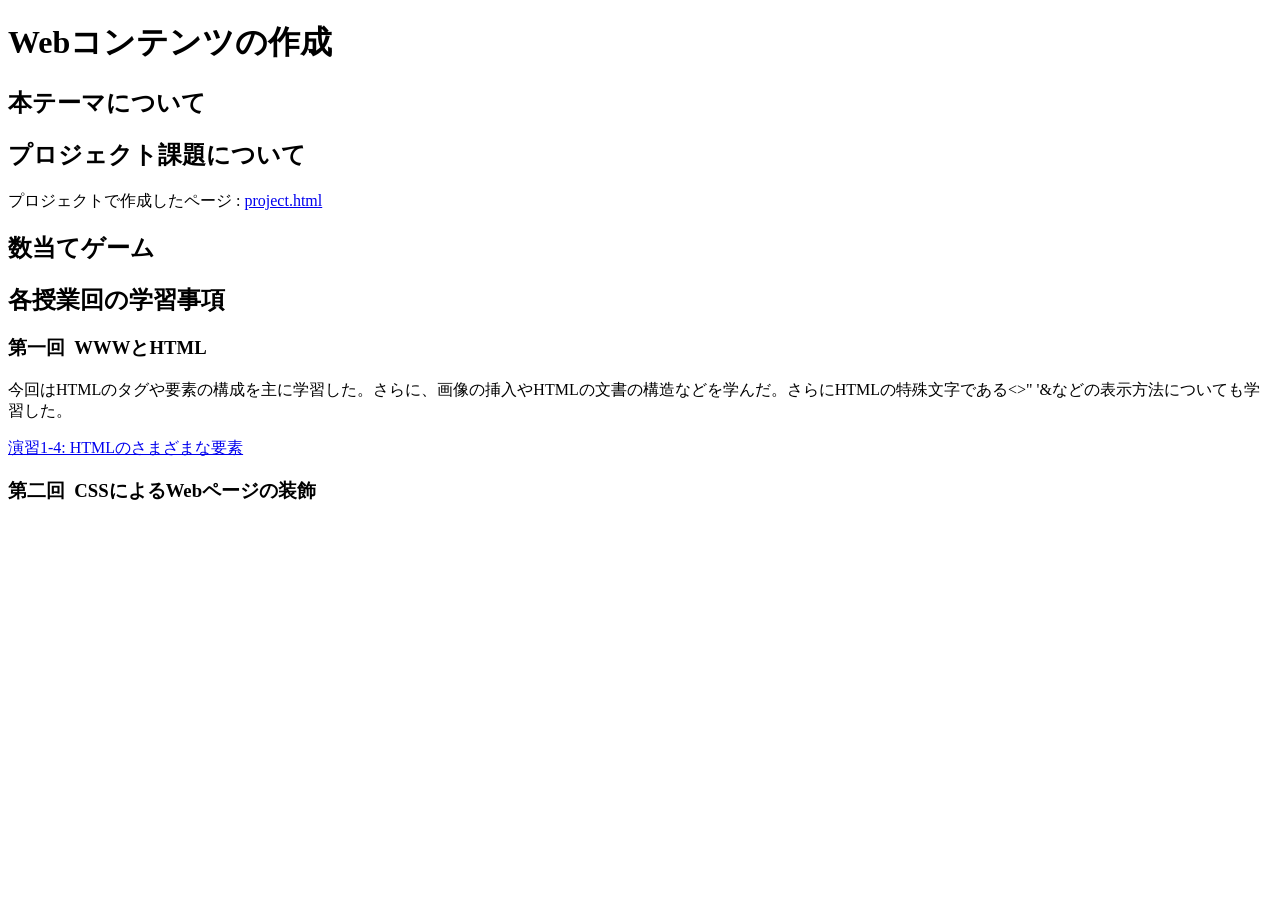
==== index.html @ c2db568b "index" ====
<!DOCTYPE html>
<html>
  <head>
    <meta charset="utf-8">
    <title>My test page</title>
  </head>
  <body>
    <h1>Webコンテンツの作成</h1>
    <h2>本テーマについて</h2>
    <p></p>
    <h2>プロジェクト課題について</h2>
    <p>プロジェクトで作成したページ : <a href = "project.html" title="プロジェクトページ" target="_blank">project.html</a></p>
    <p></p>
    <h2>数当てゲーム</h2>
    <p></p>
    <h2>各授業回の学習事項</h2>
    <h3>第一回&ensp;WWWとHTML</h3>
    <p>今回はHTMLのタグや要素の構成を主に学習した。さらに、画像の挿入やHTMLの文書の構造などを学んだ。さらにHTMLの特殊文字である&lt;&gt;&quot;&nbsp;&apos;&amp;などの表示方法についても学習した。</p>
    <a href = "practice-html/elements.html" title="演習1-4: HTMLのさまざまな要素" target="_blank">演習1-4: HTMLのさまざまな要素</a>
    <h3>第二回&ensp;CSSによるWebページの装飾</h3>
    
  

  </body>
</html>
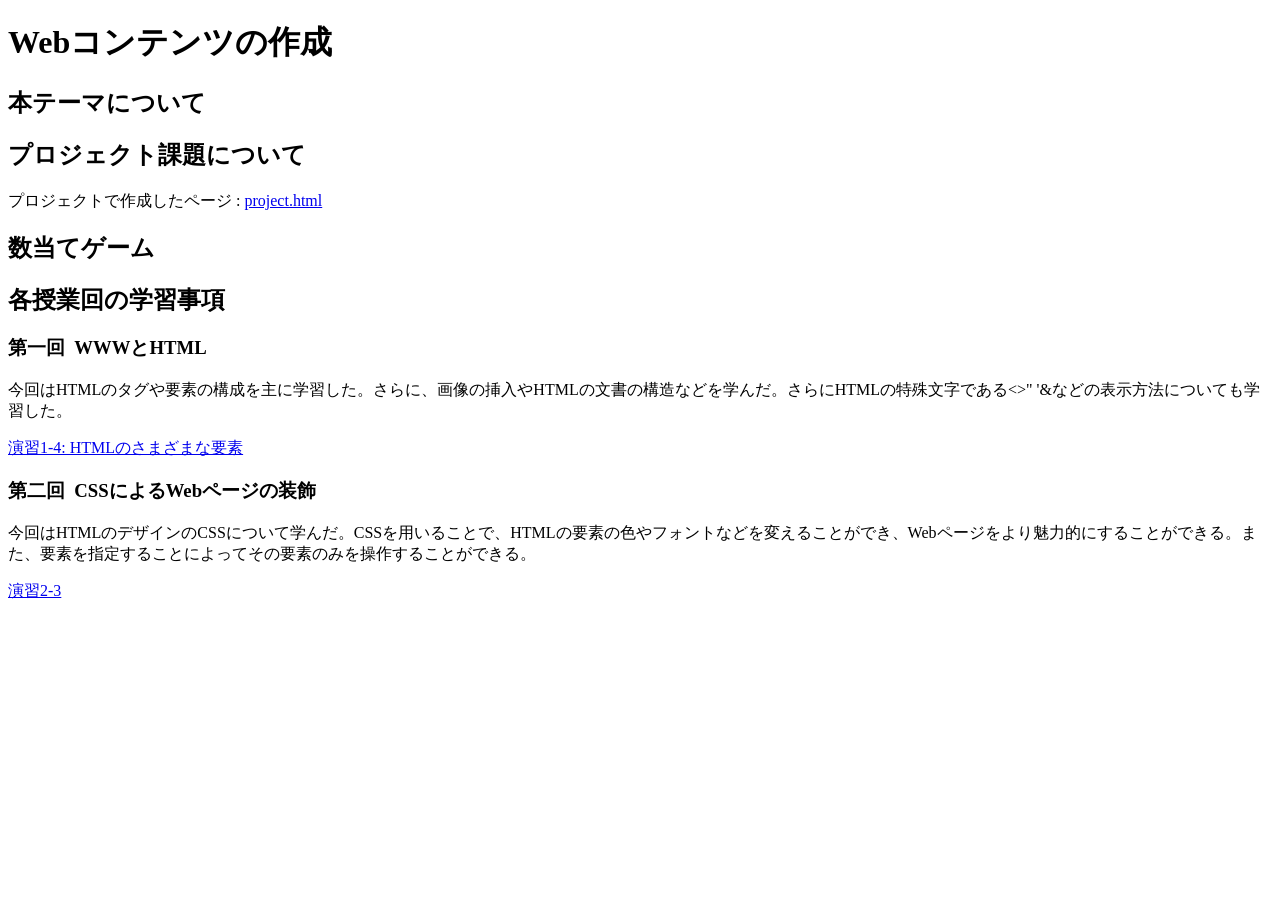
==== commit c7e28841: "index.html" ====
--- a/index.html
+++ b/index.html
@@ -3,6 +3,7 @@
   <head>
     <meta charset="utf-8">
     <title>My test page</title>
+    <link rel="stylesheet" href="style.css">
   </head>
   <body>
     <h1>Webコンテンツの作成</h1>
@@ -14,12 +15,17 @@
     <h2>数当てゲーム</h2>
     <p></p>
     <h2>各授業回の学習事項</h2>
-    <h3>第一回&ensp;WWWとHTML</h3>
+    <article>
+    <h3 class="class">第一回&ensp;WWWとHTML
+    </h3>
     <p>今回はHTMLのタグや要素の構成を主に学習した。さらに、画像の挿入やHTMLの文書の構造などを学んだ。さらにHTMLの特殊文字である&lt;&gt;&quot;&nbsp;&apos;&amp;などの表示方法についても学習した。</p>
     <a href = "practice-html/elements.html" title="演習1-4: HTMLのさまざまな要素" target="_blank">演習1-4: HTMLのさまざまな要素</a>
-    <h3>第二回&ensp;CSSによるWebページの装飾</h3>
-    
+    </article>
+    <article>
+      <h3 class="class">第二回&ensp;CSSによるWebページの装飾</h3>
+      <p>今回はHTMLのデザインのCSSについて学んだ。CSSを用いることで、HTMLの要素の色やフォントなどを変えることができ、Webページをより魅力的にすることができる。また、要素を指定することによってその要素のみを操作することができる。</p>
+      <a href = "practice-css/browser-intro.html" title="演習2-3" target="_blank">演習2-3 </a>
+    </article>
   
-
   </body>
 </html>
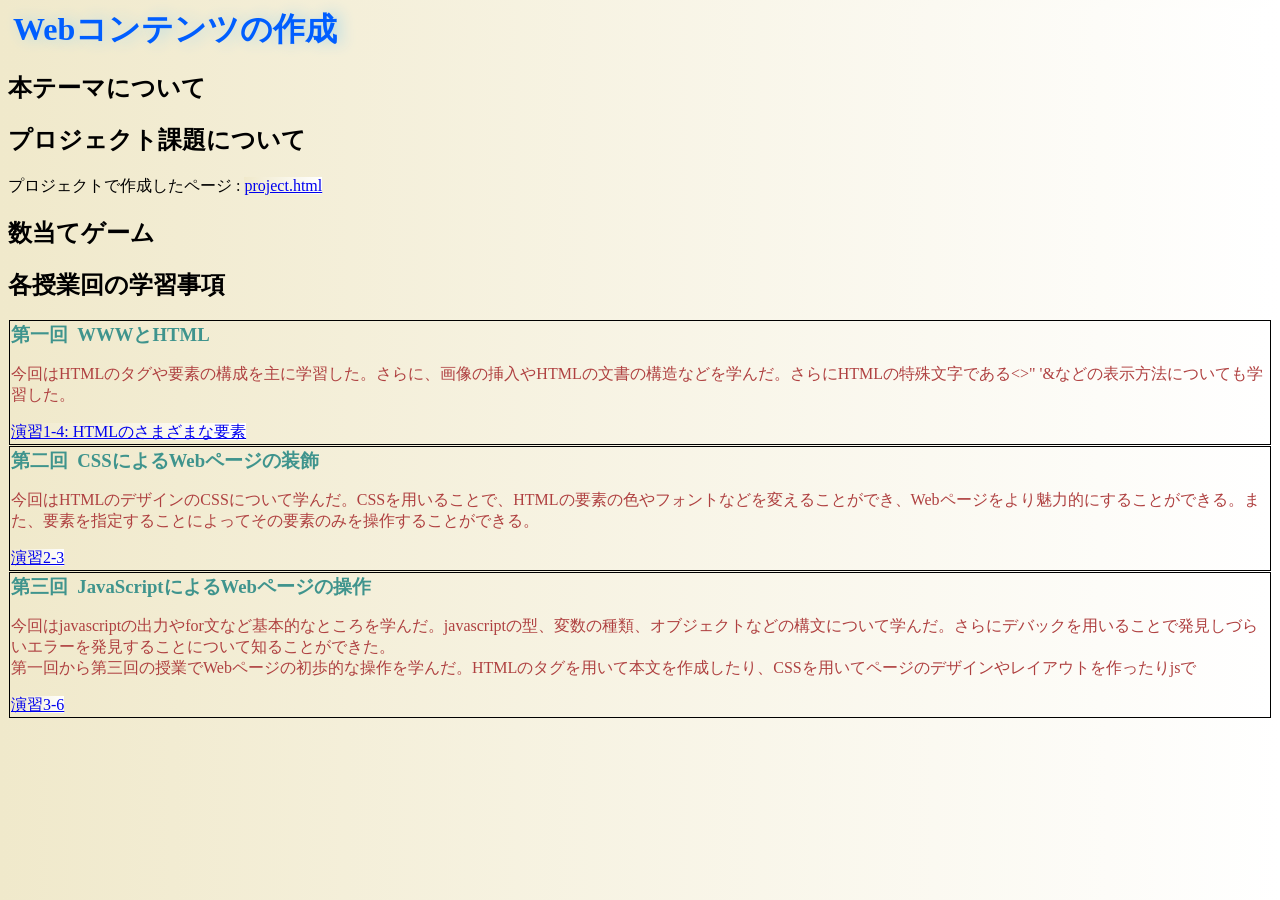
==== commit 682b6f56: "index.html" ====
--- a/index.html
+++ b/index.html
@@ -4,6 +4,7 @@
     <meta charset="utf-8">
     <title>My test page</title>
     <link rel="stylesheet" href="style.css">
+    <script src ="index.js" defer></script>
   </head>
   <body>
     <h1>Webコンテンツの作成</h1>
@@ -26,6 +27,12 @@
       <p>今回はHTMLのデザインのCSSについて学んだ。CSSを用いることで、HTMLの要素の色やフォントなどを変えることができ、Webページをより魅力的にすることができる。また、要素を指定することによってその要素のみを操作することができる。</p>
       <a href = "practice-css/browser-intro.html" title="演習2-3" target="_blank">演習2-3 </a>
     </article>
+    <article>
+      <h3 class="class">第三回&ensp;JavaScriptによるWebページの操作</h3>
+      <p>今回はjavascriptの出力やfor文など基本的なところを学んだ。javascriptの型、変数の種類、オブジェクトなどの構文について学んだ。さらにデバックを用いることで発見しづらいエラーを発見することについて知ることができた。<br>第一回から第三回の授業でWebページの初歩的な操作を学んだ。HTMLのタグを用いて本文を作成したり、CSSを用いてページのデザインやレイアウトを作ったりjsで
+      </p>
+      <a href = "practice-js/obj-practice.html" title="演習3-6" target="_blank">演習3-6 </a>
+    </article>
   
   </body>
 </html>
--- a/style.css
+++ b/style.css
@@ -0,0 +1,24 @@
+*{
+    background: linear-gradient(to left, white, #f0e9cb);
+}
+h1{
+    color: rgb(0, 94, 255);
+    text-shadow: lightblue 5px 0 15px;
+    /* border: 3px solid black;
+    background: rgb(210, 208, 208); */
+    margin: 5px
+}
+.class{
+    color:rgb(63, 148, 141);
+}
+
+article{
+    padding: 1px;
+    margin: 1px;
+    color: rgb(175, 64, 64);
+    border: solid 1px black;
+}
+h3{
+    margin: 0;
+}
+
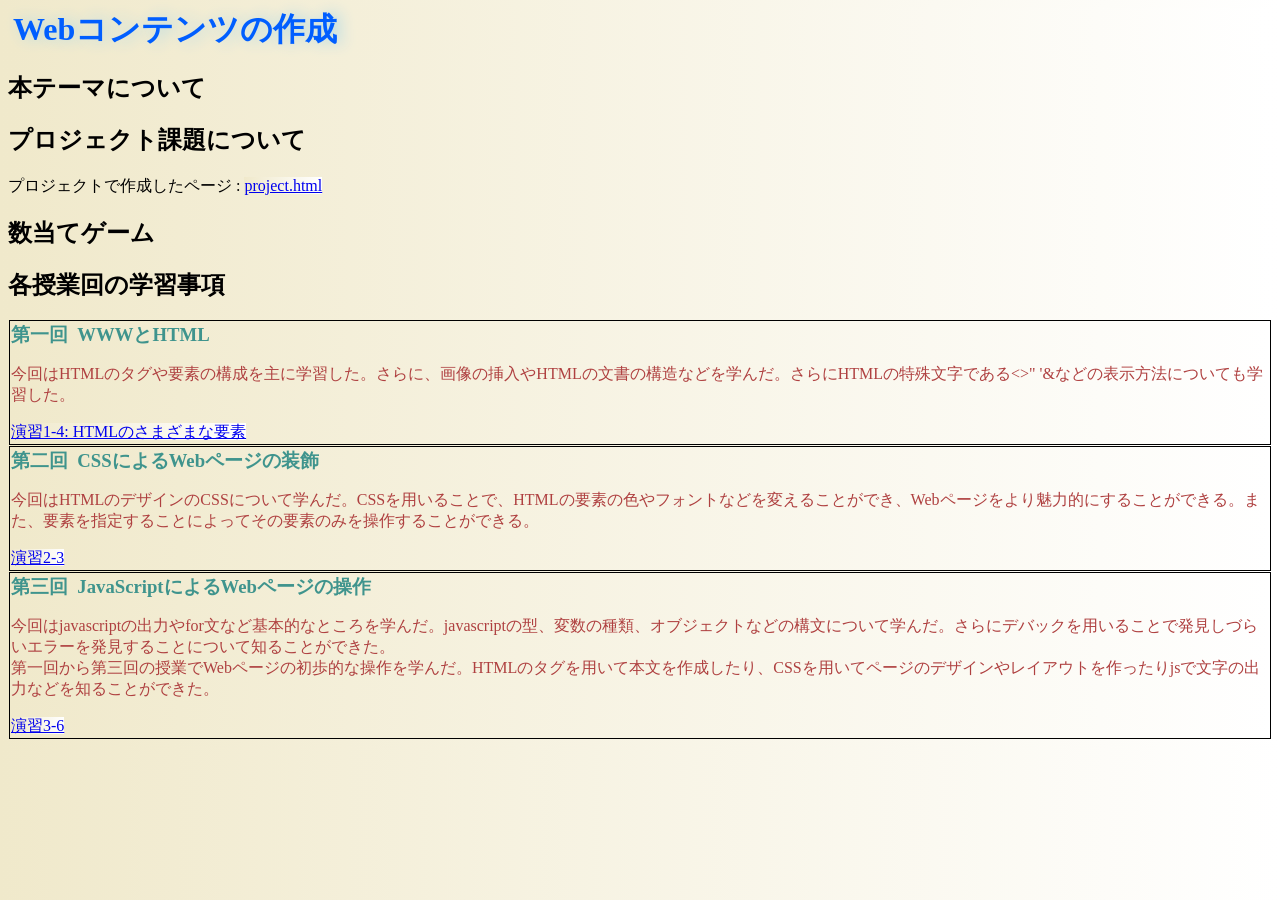
==== commit c29f49d4: "index.html" ====
--- a/index.html
+++ b/index.html
@@ -29,7 +29,7 @@
     </article>
     <article>
       <h3 class="class">第三回&ensp;JavaScriptによるWebページの操作</h3>
-      <p>今回はjavascriptの出力やfor文など基本的なところを学んだ。javascriptの型、変数の種類、オブジェクトなどの構文について学んだ。さらにデバックを用いることで発見しづらいエラーを発見することについて知ることができた。<br>第一回から第三回の授業でWebページの初歩的な操作を学んだ。HTMLのタグを用いて本文を作成したり、CSSを用いてページのデザインやレイアウトを作ったりjsで
+      <p>今回はjavascriptの出力やfor文など基本的なところを学んだ。javascriptの型、変数の種類、オブジェクトなどの構文について学んだ。さらにデバックを用いることで発見しづらいエラーを発見することについて知ることができた。<br>第一回から第三回の授業でWebページの初歩的な操作を学んだ。HTMLのタグを用いて本文を作成したり、CSSを用いてページのデザインやレイアウトを作ったりjsで文字の出力などを知ることができた。
       </p>
       <a href = "practice-js/obj-practice.html" title="演習3-6" target="_blank">演習3-6 </a>
     </article>
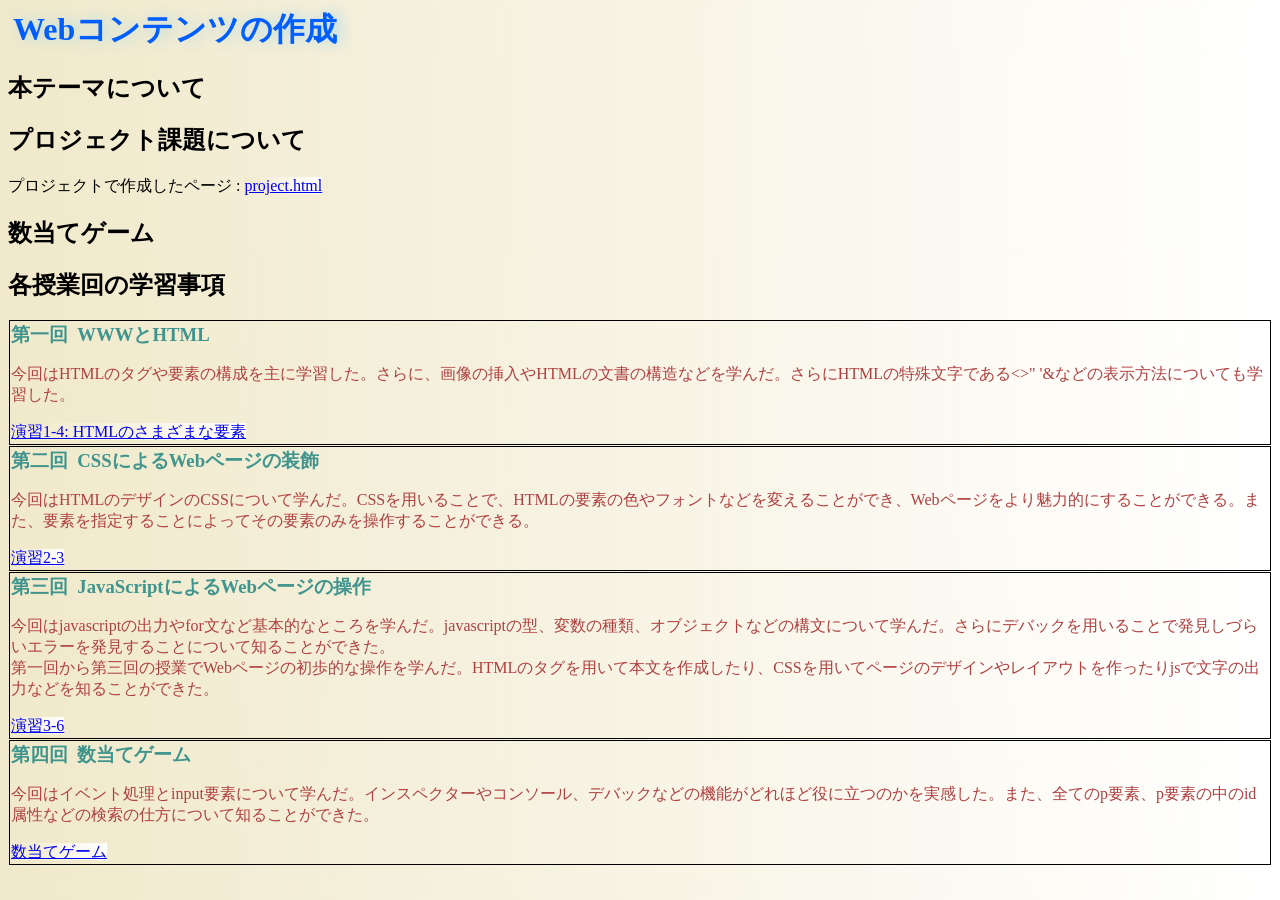
==== commit 2665aa00: "index.html" ====
--- a/index.html
+++ b/index.html
@@ -33,6 +33,11 @@
       </p>
       <a href = "practice-js/obj-practice.html" title="演習3-6" target="_blank">演習3-6 </a>
     </article>
+    <article>
+      <h3 class="class">第四回&ensp;数当てゲーム</h3>
+      <p>今回はイベント処理とinput要素について学んだ。インスペクターやコンソール、デバックなどの機能がどれほど役に立つのかを実感した。また、全てのp要素、p要素の中のid属性などの検索の仕方について知ることができた。</p>
+      <a href ="kazuate.html" title="数当てゲーム" target="_blank">数当てゲーム</a>
+    </article>
   
   </body>
 </html>
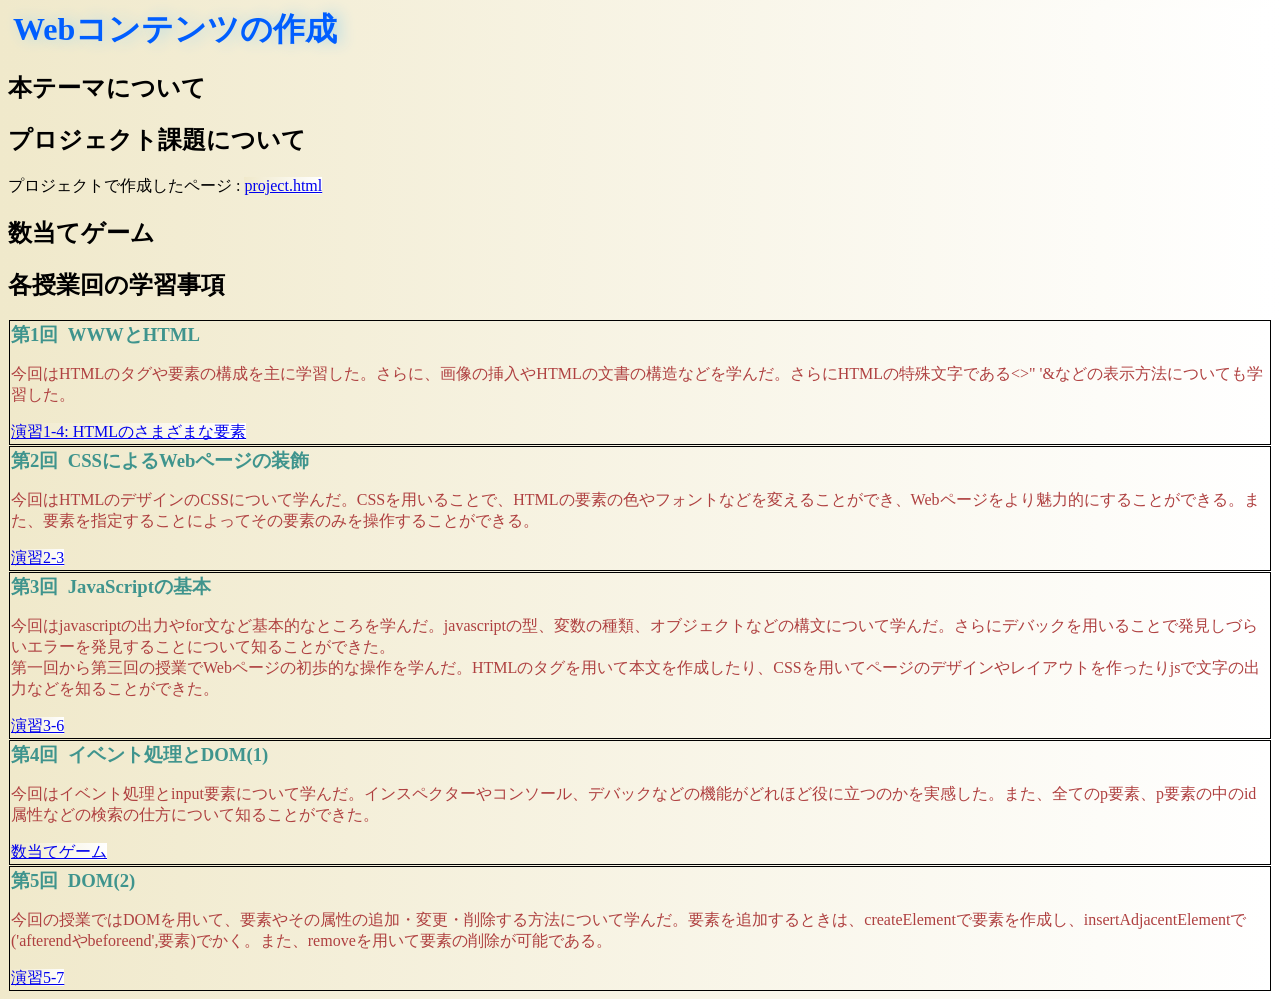
==== commit 9fbd3f6c: "index.html" ====
--- a/index.html
+++ b/index.html
@@ -17,26 +17,30 @@
     <p></p>
     <h2>各授業回の学習事項</h2>
     <article>
-    <h3 class="class">第一回&ensp;WWWとHTML
-    </h3>
+    <h3 class="class">第1回&ensp;WWWとHTML</h3>
     <p>今回はHTMLのタグや要素の構成を主に学習した。さらに、画像の挿入やHTMLの文書の構造などを学んだ。さらにHTMLの特殊文字である&lt;&gt;&quot;&nbsp;&apos;&amp;などの表示方法についても学習した。</p>
     <a href = "practice-html/elements.html" title="演習1-4: HTMLのさまざまな要素" target="_blank">演習1-4: HTMLのさまざまな要素</a>
     </article>
     <article>
-      <h3 class="class">第二回&ensp;CSSによるWebページの装飾</h3>
+      <h3 class="class">第2回&ensp;CSSによるWebページの装飾</h3>
       <p>今回はHTMLのデザインのCSSについて学んだ。CSSを用いることで、HTMLの要素の色やフォントなどを変えることができ、Webページをより魅力的にすることができる。また、要素を指定することによってその要素のみを操作することができる。</p>
       <a href = "practice-css/browser-intro.html" title="演習2-3" target="_blank">演習2-3 </a>
     </article>
     <article>
-      <h3 class="class">第三回&ensp;JavaScriptによるWebページの操作</h3>
+      <h3 class="class">第3回&ensp;JavaScriptの基本</h3>
       <p>今回はjavascriptの出力やfor文など基本的なところを学んだ。javascriptの型、変数の種類、オブジェクトなどの構文について学んだ。さらにデバックを用いることで発見しづらいエラーを発見することについて知ることができた。<br>第一回から第三回の授業でWebページの初歩的な操作を学んだ。HTMLのタグを用いて本文を作成したり、CSSを用いてページのデザインやレイアウトを作ったりjsで文字の出力などを知ることができた。
       </p>
       <a href = "practice-js/obj-practice.html" title="演習3-6" target="_blank">演習3-6 </a>
     </article>
     <article>
-      <h3 class="class">第四回&ensp;数当てゲーム</h3>
+      <h3 class="class">第4回&ensp;イベント処理とDOM(1)</h3>
       <p>今回はイベント処理とinput要素について学んだ。インスペクターやコンソール、デバックなどの機能がどれほど役に立つのかを実感した。また、全てのp要素、p要素の中のid属性などの検索の仕方について知ることができた。</p>
       <a href ="kazuate.html" title="数当てゲーム" target="_blank">数当てゲーム</a>
+    </article>
+    <article>
+      <h3 class="class">第5回&ensp;DOM(2)</h3>
+      <p>今回の授業ではDOMを用いて、要素やその属性の追加・変更・削除する方法について学んだ。要素を追加するときは、createElementで要素を作成し、insertAdjacentElementで('afterendやbeforeend',要素)でかく。また、removeを用いて要素の削除が可能である。</p>
+      <a href = "practice-dom2/dom2-exercise.html" title="演習5-7" target="_blank">演習5-7</a>
     </article>
   
   </body>
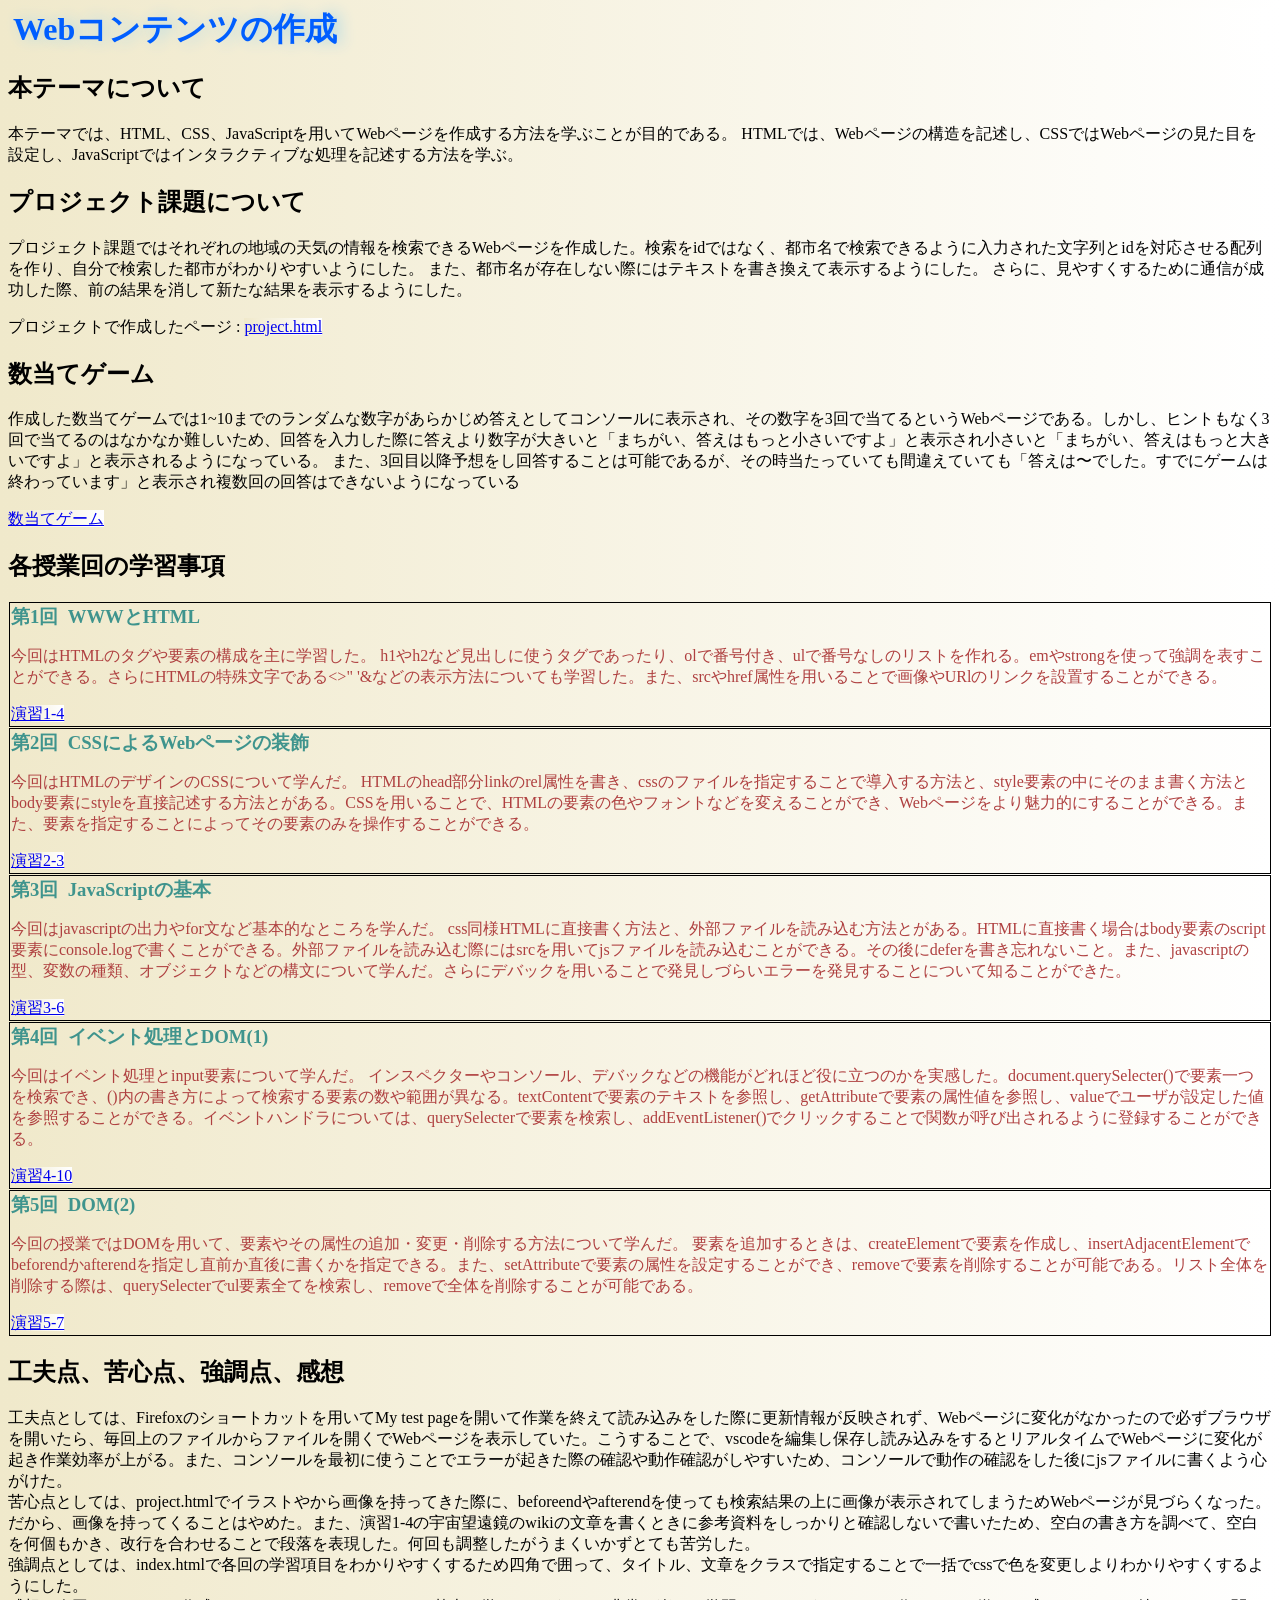
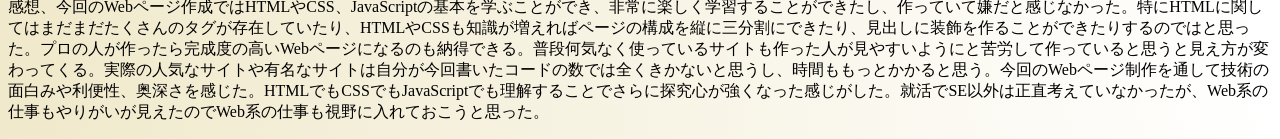
==== commit 99c14147: "index.html" ====
--- a/index.html
+++ b/index.html
@@ -9,39 +9,73 @@
   <body>
     <h1>Webコンテンツの作成</h1>
     <h2>本テーマについて</h2>
+    <p>
+      本テーマでは、HTML、CSS、JavaScriptを用いてWebページを作成する方法を学ぶことが目的である。
+      HTMLでは、Webページの構造を記述し、CSSではWebページの見た目を設定し、JavaScriptではインタラクティブな処理を記述する方法を学ぶ。
+    </p>
     <p></p>
     <h2>プロジェクト課題について</h2>
+    <p>
+      プロジェクト課題ではそれぞれの地域の天気の情報を検索できるWebページを作成した。検索をidではなく、都市名で検索できるように入力された文字列とidを対応させる配列を作り、自分で検索した都市がわかりやすいようにした。
+      また、都市名が存在しない際にはテキストを書き換えて表示するようにした。
+      さらに、見やすくするために通信が成功した際、前の結果を消して新たな結果を表示するようにした。
+    </p>
     <p>プロジェクトで作成したページ : <a href = "project.html" title="プロジェクトページ" target="_blank">project.html</a></p>
     <p></p>
     <h2>数当てゲーム</h2>
+    <p>
+      作成した数当てゲームでは1~10までのランダムな数字があらかじめ答えとしてコンソールに表示され、その数字を3回で当てるというWebページである。しかし、ヒントもなく3回で当てるのはなかなか難しいため、回答を入力した際に答えより数字が大きいと「まちがい、答えはもっと小さいですよ」と表示され小さいと「まちがい、答えはもっと大きいですよ」と表示されるようになっている。
+      また、3回目以降予想をし回答することは可能であるが、その時当たっていても間違えていても「答えは〜でした。すでにゲームは終わっています」と表示され複数回の回答はできないようになっている
+    </p>
+    <a href ="kazuate.html" title="数当てゲーム" target="_blank">数当てゲーム</a>
     <p></p>
     <h2>各授業回の学習事項</h2>
     <article>
     <h3 class="class">第1回&ensp;WWWとHTML</h3>
-    <p>今回はHTMLのタグや要素の構成を主に学習した。さらに、画像の挿入やHTMLの文書の構造などを学んだ。さらにHTMLの特殊文字である&lt;&gt;&quot;&nbsp;&apos;&amp;などの表示方法についても学習した。</p>
-    <a href = "practice-html/elements.html" title="演習1-4: HTMLのさまざまな要素" target="_blank">演習1-4: HTMLのさまざまな要素</a>
+    <p>
+      今回はHTMLのタグや要素の構成を主に学習した。
+      h1やh2など見出しに使うタグであったり、olで番号付き、ulで番号なしのリストを作れる。emやstrongを使って強調を表すことができる。さらにHTMLの特殊文字である&lt;&gt;&quot;&nbsp;&apos;&amp;などの表示方法についても学習した。また、srcやhref属性を用いることで画像やURlのリンクを設置することができる。
+    </p>
+    <a href = "practice-html/elements.html" title="演習1-4" target="_blank">演習1-4</a>
     </article>
     <article>
       <h3 class="class">第2回&ensp;CSSによるWebページの装飾</h3>
-      <p>今回はHTMLのデザインのCSSについて学んだ。CSSを用いることで、HTMLの要素の色やフォントなどを変えることができ、Webページをより魅力的にすることができる。また、要素を指定することによってその要素のみを操作することができる。</p>
+      <p>
+        今回はHTMLのデザインのCSSについて学んだ。
+        HTMLのhead部分linkのrel属性を書き、cssのファイルを指定することで導入する方法と、style要素の中にそのまま書く方法とbody要素にstyleを直接記述する方法とがある。CSSを用いることで、HTMLの要素の色やフォントなどを変えることができ、Webページをより魅力的にすることができる。また、要素を指定することによってその要素のみを操作することができる。
+      </p>
       <a href = "practice-css/browser-intro.html" title="演習2-3" target="_blank">演習2-3 </a>
     </article>
     <article>
       <h3 class="class">第3回&ensp;JavaScriptの基本</h3>
-      <p>今回はjavascriptの出力やfor文など基本的なところを学んだ。javascriptの型、変数の種類、オブジェクトなどの構文について学んだ。さらにデバックを用いることで発見しづらいエラーを発見することについて知ることができた。<br>第一回から第三回の授業でWebページの初歩的な操作を学んだ。HTMLのタグを用いて本文を作成したり、CSSを用いてページのデザインやレイアウトを作ったりjsで文字の出力などを知ることができた。
+      <p>
+        今回はjavascriptの出力やfor文など基本的なところを学んだ。
+        css同様HTMLに直接書く方法と、外部ファイルを読み込む方法とがある。HTMLに直接書く場合はbody要素のscript要素にconsole.logで書くことができる。外部ファイルを読み込む際にはsrcを用いてjsファイルを読み込むことができる。その後にdeferを書き忘れないこと。また、javascriptの型、変数の種類、オブジェクトなどの構文について学んだ。さらにデバックを用いることで発見しづらいエラーを発見することについて知ることができた。
       </p>
       <a href = "practice-js/obj-practice.html" title="演習3-6" target="_blank">演習3-6 </a>
     </article>
     <article>
       <h3 class="class">第4回&ensp;イベント処理とDOM(1)</h3>
-      <p>今回はイベント処理とinput要素について学んだ。インスペクターやコンソール、デバックなどの機能がどれほど役に立つのかを実感した。また、全てのp要素、p要素の中のid属性などの検索の仕方について知ることができた。</p>
-      <a href ="kazuate.html" title="数当てゲーム" target="_blank">数当てゲーム</a>
+      <p>
+        今回はイベント処理とinput要素について学んだ。
+        インスペクターやコンソール、デバックなどの機能がどれほど役に立つのかを実感した。document.querySelecter()で要素一つを検索でき、()内の書き方によって検索する要素の数や範囲が異なる。textContentで要素のテキストを参照し、getAttributeで要素の属性値を参照し、valueでユーザが設定した値を参照することができる。イベントハンドラについては、querySelecterで要素を検索し、addEventListener()でクリックすることで関数が呼び出されるように登録することができる。
+      </p>
+      <a href="practice-eventdom/tashizan.html" title="演習4-10" target="_blank">演習4-10 </a>
     </article>
     <article>
       <h3 class="class">第5回&ensp;DOM(2)</h3>
-      <p>今回の授業ではDOMを用いて、要素やその属性の追加・変更・削除する方法について学んだ。要素を追加するときは、createElementで要素を作成し、insertAdjacentElementで('afterendやbeforeend',要素)でかく。また、removeを用いて要素の削除が可能である。</p>
+      <p>
+        今回の授業ではDOMを用いて、要素やその属性の追加・変更・削除する方法について学んだ。
+        要素を追加するときは、createElementで要素を作成し、insertAdjacentElementでbeforendかafterendを指定し直前か直後に書くかを指定できる。また、setAttributeで要素の属性を設定することができ、removeで要素を削除することが可能である。リスト全体を削除する際は、querySelecterでul要素全てを検索し、removeで全体を削除することが可能である。
+      </p>
       <a href = "practice-dom2/dom2-exercise.html" title="演習5-7" target="_blank">演習5-7</a>
     </article>
-  
+    <h2>工夫点、苦心点、強調点、感想</h2>
+    <p>
+      工夫点としては、Firefoxのショートカットを用いてMy test pageを開いて作業を終えて読み込みをした際に更新情報が反映されず、Webページに変化がなかったので必ずブラウザを開いたら、毎回上のファイルからファイルを開くでWebページを表示していた。こうすることで、vscodeを編集し保存し読み込みをするとリアルタイムでWebページに変化が起き作業効率が上がる。また、コンソールを最初に使うことでエラーが起きた際の確認や動作確認がしやすいため、コンソールで動作の確認をした後にjsファイルに書くよう心がけた。<br>
+      苦心点としては、project.htmlでイラストやから画像を持ってきた際に、beforeendやafterendを使っても検索結果の上に画像が表示されてしまうためWebページが見づらくなった。だから、画像を持ってくることはやめた。また、演習1-4の宇宙望遠鏡のwikiの文章を書くときに参考資料をしっかりと確認しないで書いたため、空白の書き方を調べて、空白を何個もかき、改行を合わせることで段落を表現した。何回も調整したがうまくいかずとても苦労した。<br>
+      強調点としては、index.htmlで各回の学習項目をわかりやすくするため四角で囲って、タイトル、文章をクラスで指定することで一括でcssで色を変更しよりわかりやすくするようにした。<br>
+      感想、今回のWebページ作成ではHTMLやCSS、JavaScriptの基本を学ぶことができ、非常に楽しく学習することができたし、作っていて嫌だと感じなかった。特にHTMLに関してはまだまだたくさんのタグが存在していたり、HTMLやCSSも知識が増えればページの構成を縦に三分割にできたり、見出しに装飾を作ることができたりするのではと思った。プロの人が作ったら完成度の高いWebページになるのも納得できる。普段何気なく使っているサイトも作った人が見やすいようにと苦労して作っていると思うと見え方が変わってくる。実際の人気なサイトや有名なサイトは自分が今回書いたコードの数では全くきかないと思うし、時間ももっとかかると思う。今回のWebページ制作を通して技術の面白みや利便性、奥深さを感じた。HTMLでもCSSでもJavaScriptでも理解することでさらに探究心が強くなった感じがした。就活でSE以外は正直考えていなかったが、Web系の仕事もやりがいが見えたのでWeb系の仕事も視野に入れておこうと思った。<br>
+    </p>
   </body>
 </html>
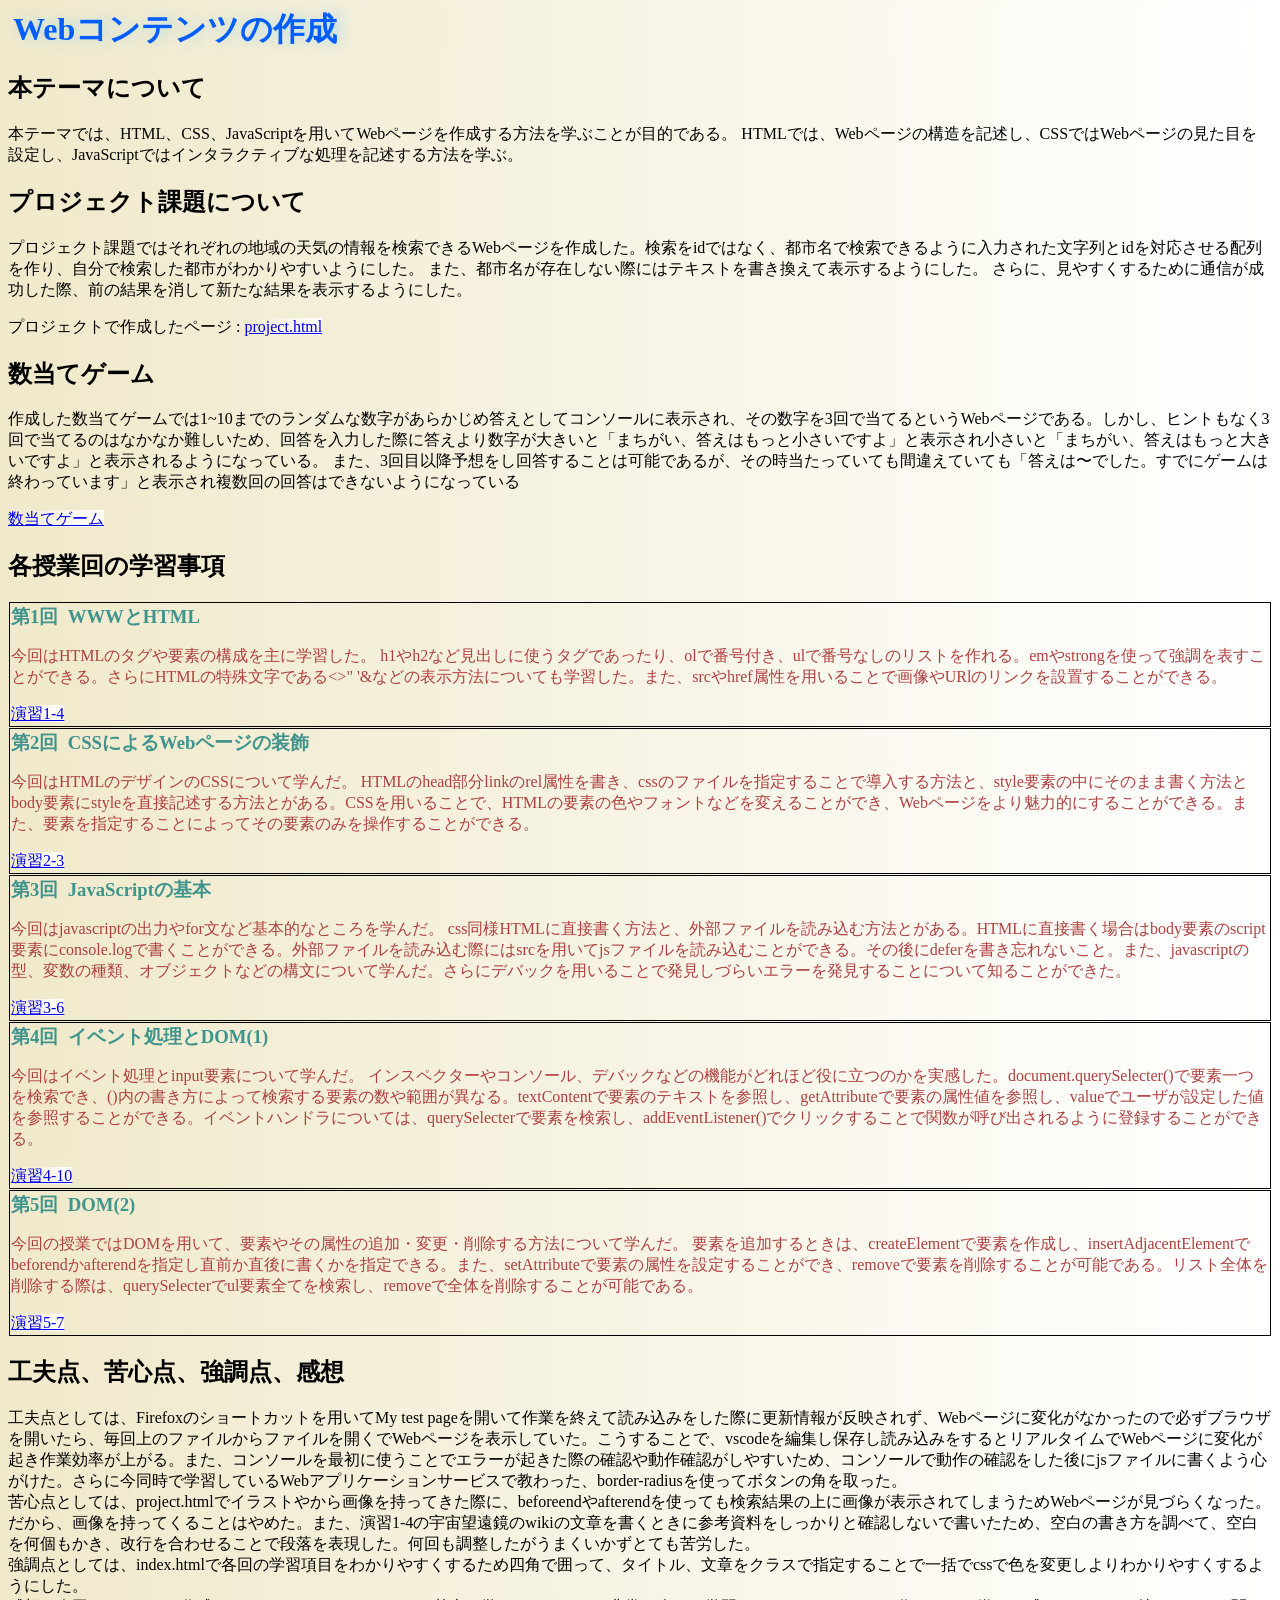
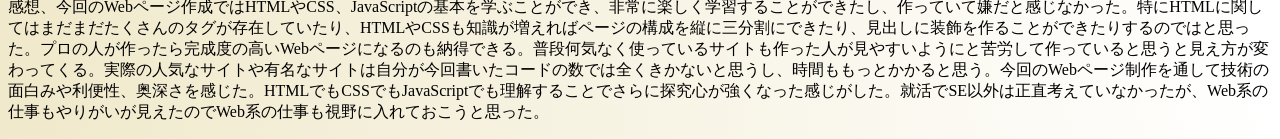
==== commit 1aeb7c4f: "index.html" ====
--- a/index.html
+++ b/index.html
@@ -72,7 +72,7 @@
     </article>
     <h2>工夫点、苦心点、強調点、感想</h2>
     <p>
-      工夫点としては、Firefoxのショートカットを用いてMy test pageを開いて作業を終えて読み込みをした際に更新情報が反映されず、Webページに変化がなかったので必ずブラウザを開いたら、毎回上のファイルからファイルを開くでWebページを表示していた。こうすることで、vscodeを編集し保存し読み込みをするとリアルタイムでWebページに変化が起き作業効率が上がる。また、コンソールを最初に使うことでエラーが起きた際の確認や動作確認がしやすいため、コンソールで動作の確認をした後にjsファイルに書くよう心がけた。<br>
+      工夫点としては、Firefoxのショートカットを用いてMy test pageを開いて作業を終えて読み込みをした際に更新情報が反映されず、Webページに変化がなかったので必ずブラウザを開いたら、毎回上のファイルからファイルを開くでWebページを表示していた。こうすることで、vscodeを編集し保存し読み込みをするとリアルタイムでWebページに変化が起き作業効率が上がる。また、コンソールを最初に使うことでエラーが起きた際の確認や動作確認がしやすいため、コンソールで動作の確認をした後にjsファイルに書くよう心がけた。さらに今同時で学習しているWebアプリケーションサービスで教わった、border-radiusを使ってボタンの角を取った。<br>
       苦心点としては、project.htmlでイラストやから画像を持ってきた際に、beforeendやafterendを使っても検索結果の上に画像が表示されてしまうためWebページが見づらくなった。だから、画像を持ってくることはやめた。また、演習1-4の宇宙望遠鏡のwikiの文章を書くときに参考資料をしっかりと確認しないで書いたため、空白の書き方を調べて、空白を何個もかき、改行を合わせることで段落を表現した。何回も調整したがうまくいかずとても苦労した。<br>
       強調点としては、index.htmlで各回の学習項目をわかりやすくするため四角で囲って、タイトル、文章をクラスで指定することで一括でcssで色を変更しよりわかりやすくするようにした。<br>
       感想、今回のWebページ作成ではHTMLやCSS、JavaScriptの基本を学ぶことができ、非常に楽しく学習することができたし、作っていて嫌だと感じなかった。特にHTMLに関してはまだまだたくさんのタグが存在していたり、HTMLやCSSも知識が増えればページの構成を縦に三分割にできたり、見出しに装飾を作ることができたりするのではと思った。プロの人が作ったら完成度の高いWebページになるのも納得できる。普段何気なく使っているサイトも作った人が見やすいようにと苦労して作っていると思うと見え方が変わってくる。実際の人気なサイトや有名なサイトは自分が今回書いたコードの数では全くきかないと思うし、時間ももっとかかると思う。今回のWebページ制作を通して技術の面白みや利便性、奥深さを感じた。HTMLでもCSSでもJavaScriptでも理解することでさらに探究心が強くなった感じがした。就活でSE以外は正直考えていなかったが、Web系の仕事もやりがいが見えたのでWeb系の仕事も視野に入れておこうと思った。<br>
